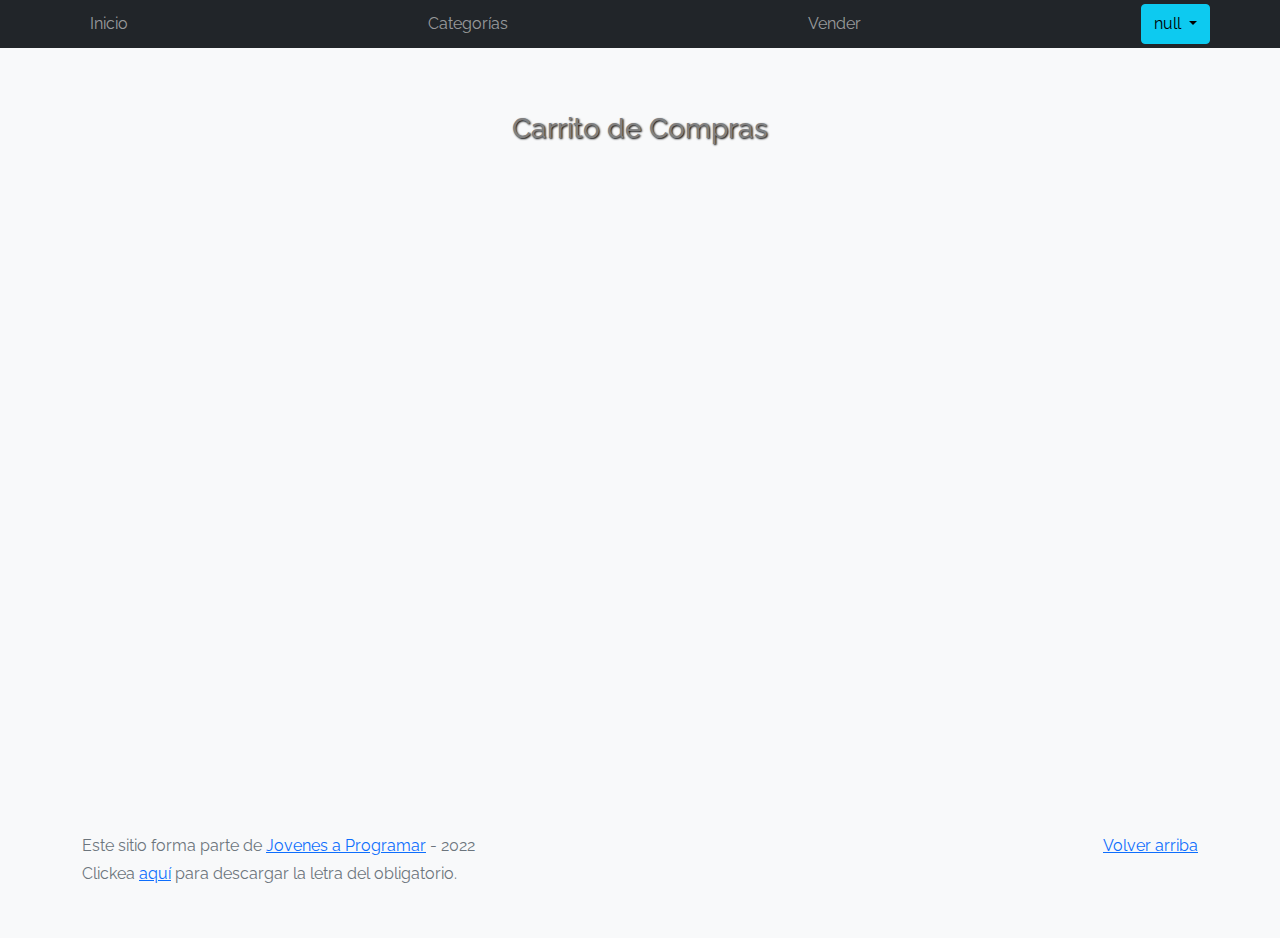
==== cart.html @ de6640c6 "Se agregar menú desplegable de usuario + carga dinámica de categorías (top 3) en página principal" ====
<!DOCTYPE html>
<html lang="es">

<head>
  <meta http-equiv="Content-Type" content="text/html; charset=UTF-8">
  <meta name="viewport" content="width=device-width, initial-scale=1, shrink-to-fit=no">
  <title>eMercado - Todo lo que busques está aquí</title>
  <link href="https://fonts.googleapis.com/css?family=Raleway:300,300i,400,400i,700,700i,900,900i" rel="stylesheet">
  <link href="css/bootstrap.min.css" rel="stylesheet">
  <link href="css/font-awesome.min.css" rel="stylesheet">
  <link href="css/styles.css" rel="stylesheet">
</head>

<body>
  <nav class="navbar navbar-expand-lg navbar-dark bg-dark p-1">
    <div class="container">
      <button class="navbar-toggler" type="button" data-bs-toggle="collapse" data-bs-target="#navbarNav"
        aria-controls="navbarNav" aria-expanded="false" aria-label="Toggle navigation">
        <span class="navbar-toggler-icon"></span>
      </button>
      <div class="collapse navbar-collapse" id="navbarNav">
        <ul class="navbar-nav w-100 justify-content-between">
          <li class="nav-item">
            <a class="nav-link" href="index1.html">Inicio</a>
          </li>
          <li class="nav-item">
            <a class="nav-link" href="categories.html">Categorías</a>
          </li>
          <li class="nav-item">
            <a class="nav-link" href="sell.html">Vender</a>
          </li>
          <div id="perfil" class="row dropdown">
          </div>
        </ul>
      </div>
    </div>
  </nav>
  <main>
    <div class="container">
      <div id="dataCart" class="mt-5 pt-3 pb-3 text-center">
      </div>
    </div>
  </main>
  <footer class="text-muted">
    <div class="container">
      <p class="float-end">
        <a href="#">Volver arriba</a>
      </p>
      <p>Este sitio forma parte de <a href="https://jovenesaprogramar.edu.uy/" target="_blank">Jovenes a Programar</a> -
        2022</p>
      <p>Clickea <a target="_blank" href="Letra.pdf">aquí</a> para descargar la letra del obligatorio.</p>
    </div>
  </footer>
  <div id="spinner-wrapper">
    <div class="lds-ring">
      <div></div>
      <div></div>
      <div></div>
      <div></div>
    </div>
  </div>
  <script src="js/bootstrap.bundle.min.js"></script>
  <script src="js/init.js"></script>
  <script src="js/cart.js"></script>
</body>

</html>
---- css/styles.css ----
.jumbotron,
.card-body,
.container,
.site-header {
  font-family: 'Raleway', serif !important;
}

body {
  background-color: rgb(248, 249, 250);
}

.jumbotron .display-4 {
  font-weight: bold;
}

nav a {
  text-decoration: none;
}

.bd-placeholder-img {
  font-size: 1.125rem;
  text-anchor: middle;
  -webkit-user-select: none;
  -moz-user-select: none;
  -ms-user-select: none;
  user-select: none;
}

@media (min-width: 768px) {
  .bd-placeholder-img-lg {
    font-size: 3.5rem;
  }
}

.jumbotron {
  height: 50vh;
  padding: 5em inherit;
  margin-bottom: 0;
  background-color: #53C0FB;
  background: url('../img/cover_back.png');
  background-size: cover;
  background-position: center;
  background-repeat: no-repeat;
  color: black;
  font-weight: bold;
}

@media (min-width: 768px) {
  .jumbotron {
    padding-top: 6rem;
    padding-bottom: 6rem;
  }
}

.jumbotron p:last-child {
  margin-bottom: 0;
}

.jumbotron-heading {
  font-weight: 300;
}

.jumbotron .container {
  max-width: 40rem;
  background-color: rgba(255, 255, 255, 0.5);
  background-color: red;
  border-radius: 10px;
  text-shadow: 1px 1px 2px grey;
}

.jumbotron .lead {
  font-size: 38px;
}

footer {
  padding-top: 3rem;
  padding-bottom: 3rem;
}

footer p {
  margin-bottom: .25rem;
}

.site-header a {
  color: white;
  transition: ease-in-out color .15s;
}

.site-header .dropdown-menu a {
  color: black;
}

.dropzone {
  border: 2px dashed #0087F7;
  border-radius: 5px;
  background: white;
}

.img-fit {
  max-height: 100%;
}

.alert {
  position: fixed;
  top: 80px;
  width: 50%;
  left: 50%;
  transform: translate(-50%, 0);
}

.lds-ring {
  display: inline-block;
  position: relative;
  width: 64px;
  height: 64px;
  top: 50%;
  left: 50%;
}

.cursor-active {
  cursor: pointer;
}

.left {
  float: left;
  padding: 4px;
  background-color: rgba(255, 255, 255, 0.5);
}

.lds-ring div {
  box-sizing: border-box;
  display: block;
  position: absolute;
  width: 51px;
  height: 51px;
  margin: 6px;
  border: 6px solid #fff;
  border-radius: 50%;
  animation: lds-ring 1.2s cubic-bezier(0.5, 0, 0.5, 1) infinite;
  border-color: #fff transparent transparent transparent;
}

.lds-ring div:nth-child(1) {
  animation-delay: -0.45s;
}

.lds-ring div:nth-child(2) {
  animation-delay: -0.3s;
}

.lds-ring div:nth-child(3) {
  animation-delay: -0.15s;
}

@keyframes lds-ring {
  0% {
    transform: rotate(0deg);
  }

  100% {
    transform: rotate(360deg);
  }
}

.signin {
  width: 100%;
  max-width: 330px;
  padding: 15px;
  margin: auto;
}

#spinner-wrapper {
  position: fixed;
  background-color: rgba(0, 0, 0, 0.5);
  width: 100%;
  height: 100%;
  top: 0;
  left: 0;
  z-index: 1021;
  display: none;
}

main {
  min-height: calc(100vh - 210px);
}

a.custom-card,
a.custom-card:hover {
  color: inherit;
  text-decoration: inherit;
}

.checked {
  color: orange;
}

.jumbotron2 {
  height: 150px;
  margin-top: 0px;
  margin-bottom: 0;
  background: url('../img/login.png');
  background-size: contain;
  background-position: center;
  background-repeat: no-repeat;
}

.container2 {
  text-align: center;
  display: flex;
  justify-content: center;
  background-color: rgb(248, 249, 250);
  border-radius: 10px;
  text-shadow: 1px 1px 2px grey;
  
}

/* From uiverse.io by @adamgiebl */
.cardNeuro {
  max-width: 40em;
  margin-top: 40px;
  width: 450px;
  height: 390px;
  border-radius: 10px;
  background-color: rgb(248, 249, 250);
  box-shadow: 15px 15px 30px #bebebe,
              -15px -15px 30px #ffffff;
  display:flex;
  justify-content: center;
  flex-direction: column;
}

.cardNeuro:hover {
  box-shadow: 0 8px 50px #23232333;
 }

#formLogin {
  display: flex;
  justify-content: center;
  align-items: center;
  flex-direction: column;
}

.inputLogin {
  width: 300px;
  border: none;
  padding: 1rem;
  border-radius: 0.5rem;
  background: #e8e8e8;
  box-shadow: 20px 20px 60px #c5c5c5,
    -20px -20px 60px #ffffff;
  transition: 0.3s;
  box-shadow: inset 5px 5px 10px #a9a9aa77,
              inset -5px -5px 10px #ffffff7e;
  margin-bottom: 10px;
  margin-top: 10px;
}

.inputLogin:hover {
  background: #d4d4d4;
}

.inputLogin:focus {
  outline-color: #e8e8e8;
  background: #e8e8e8;
  box-shadow: inset 20px 20px 60px #c5c5c5,
     inset -20px -20px 60px #ffffff;
  transition: 0.3s;
}
#logout {
  height: 20px;
  padding: 0px 5px;
  font-size: 10px;
  margin-top: 10px;
}

@keyframes rotate624 {
  0% {
    transform: rotate(0deg) translate3d(0, 0, 0);
  }

  25% {
    transform: rotate(3deg) translate3d(0, 0, 0);
  }

  50% {
    transform: rotate(-3deg) translate3d(0, 0, 0);
  }

  75% {
    transform: rotate(1deg) translate3d(0, 0, 0);
  }

  100% {
    transform: rotate(0deg) translate3d(0, 0, 0);
  }
}

@keyframes storm1261 {
  0% {
    transform: translate3d(0, 0, 0) translateZ(0);
  }

  25% {
    transform: translate3d(4px, 0, 0) translateZ(0);
  }

  50% {
    transform: translate3d(-3px, 0, 0) translateZ(0);
  }

  75% {
    transform: translate3d(2px, 0, 0) translateZ(0);
  }

  100% {
    transform: translate3d(0, 0, 0) translateZ(0);
  }
}

.buttonNeuro {
  color: #090909;
  padding: 0.7em 1.7em;
  font-size: 18px;
  border-radius: 0.5em;
  background: #fcfcfc;
  border: 1px solid #e8e8e8;
  transition: all .3s;
  box-shadow: 6px 6px 12px #c5c5c5,
              -6px -6px 12px #ffffff;
  margin-top: 15px;
}

.buttonNeuro:hover {
  border: 1px solid white;
  animation: rotate624 0.7s ease-in-out both;
  background: #c4c4c4;
  color: whitesmoke;
}

.buttonNeuro:hover span {
  animation: storm1261 0.7s ease-in-out both;
  animation-delay: 0.06s;
}
 
.buttonNeuro:active {
  box-shadow: 4px 4px 12px #c5c5c5,
              -4px -4px 12px #ffffff;
}

#g_id_onload {
  margin-top: 20px;
}

#buscar {
  width: 500px;
}

.ocultar {
  display: none;
}

/* From uiverse.io by @alexruix */
.cardProduct {
  margin-top: 30px;
  width: 850px;
  height: 620px;
  background: #f5f5f5;
  position: relative;
  overflow: visible;
  box-shadow: 0 1px 3px rgba(0,0,0,0.12), 0 1px 2px rgba(0,0,0,0.24);
  border-radius: 10px;
  background-color: rgb(248, 249, 250);
  box-shadow: 15px 15px 15px #bebebe,
              0px 0px 5px #b7b7b7;
 }
 
 .cardProduct-img {
  background-color: #e8e8e8;
  height: 40%;
  width: 100%;
  border-radius: .5rem;
  transition: .3s ease;
 }
 
 .cardProduct-info {
  text-align: center;
  text-shadow: 1px 1px 2px grey;
 }
 
 svg {
  width: 60px;
  height: 30px;
 }
 
 .cardProduct-footer {
  width: 100%;
  display: flex;
  justify-content: space-between;
  align-items: center;
  border-top: 1px solid #ddd;
  padding-left: 20px;
  padding-right: 20px;
 }
 
 .cardProduct-title {
  font-weight: 800;
  font-size: 1.6em;
  line-height: 1.3;
  margin-top: 20px;
 }
 
 .cardProduct-body {
  font-size: 1.0em;
  padding-bottom: 10px;
 }
 
 .cardProduct-button {
  border: 1px solid #252525;
  display: flex;
  padding: .2em;
  cursor: pointer;
  border-radius: 50px;
  transition: .3s ease-in-out;
  background-color: rgb(188, 245, 225);
  margin-top: 20px;
 }
 
 .cardProduct-img:hover {
  box-shadow: rgba(226, 196, 63, 0.25) 0px 13px 47px -5px, rgba(180, 71, 71, 0.3) 0px 8px 16px -8px;
 }
 
 .cardProduct-button:hover {
  border: 1px solid #05963d;
  background-color: #16e867;
 }
 
 .price {
  color:rgba(17, 11, 182, 0.573);
  color: #0087F7;
  font-size: 2.0em;
  text-shadow: 1px 1px 2px black;
 }


 /* Slider style */
.containerSlider{
  margin: auto;
  width: 600px;
  padding-top: 30px;
}

ul, li {
    padding: 0;
    margin: 0;
    list-style: none;
}

ul.slider{
  position: relative;
  width: 100%;
  height: 100%;
}

ul.slider li {
    position: absolute;
    left: 0px;
    top: 0px;
    opacity: 0;
    width: inherit;
    height: inherit;
    transition: opacity .5s;
    background:#fff;
}

ul.slider li img{
  width: 100%;
  height: 350px;
  object-fit: cover;
  border-radius: 10px;
}

ul.slider li:first-child {
    opacity: 1;
}

ul.slider li:target {
    opacity: 1;
}

.menu{
  text-align: center;
  margin-top: 300px;
}

.menu li{
  display: inline-block;
  text-align: center;
  margin-top: 60px;
}

.menu li a{
  display: inline-block;
  color: white;
  text-decoration: none;
  background-color: grey;
  width: 30px;
  height: 30px;
  font-size: 20px;
  border-radius: 100%;
}

.comment {
  background-color: rgb(248, 249, 250);
}

.comment:hover {
  background-color: white;
}

.diseño_user {
  font-family:'Raleway', serif !important;
  font-size: medium;
  color:#949191;
}

.design_date {
  font-family:'Raleway', serif !important;
  font-size:small;
  color:#949191;
}

.checked {
 color: orange;
}

#ficha3 {
  text-align: start;
  font-size: medium;
}

/* Selección de estrellas */
#form {
  width: 250px;
  margin: 0 auto;
  height: 50px;
}

#form p {
  text-align: center;
}

#form label {
  font-size: 20px;
}

input[type="radio"] {
  display: none;
}

label {
  color: grey;
}

.clasificacion {
  direction: rtl;
  unicode-bidi: bidi-override;
  float: left;
}

label:hover,
label:hover ~ label {
  color: orange;
}

input[type="radio"]:checked ~ label {
  color: orange;
}

.star {
  font-size: 40px;
}

#relacionados {
  display: contents;
}

.f-right {
  display: contents;
  float: right;
}

.left {
  /*border: 1px solid #0087F7;*/
  display: flex;
  flex-direction: column;
  align-items: start;
  justify-content: start;
}

.center {
  /*border: 1px solid #0087F7;*/
  display: flex;
  flex-direction: column;
  align-items: center;
  justify-content: center;
}

.right {
  /*border: 1px solid #0087F7;*/
  display: flex;
  flex-direction: column;
  align-items: end;
  justify-content: end;
}

.fc-gray {
  color: gray;
  text-shadow: 1px 1px 2px black;
}

.name {
  color: rgb(189, 189, 189);
  text-shadow: 1px 1px 2px black;
  font-weight: 600;
  font-size: 1.3em;
  line-height: 1.0;
}

.shadow {
  box-shadow: 15px 15px 15px #bebebe,
              0px 0px 5px #b7b7b7;
}
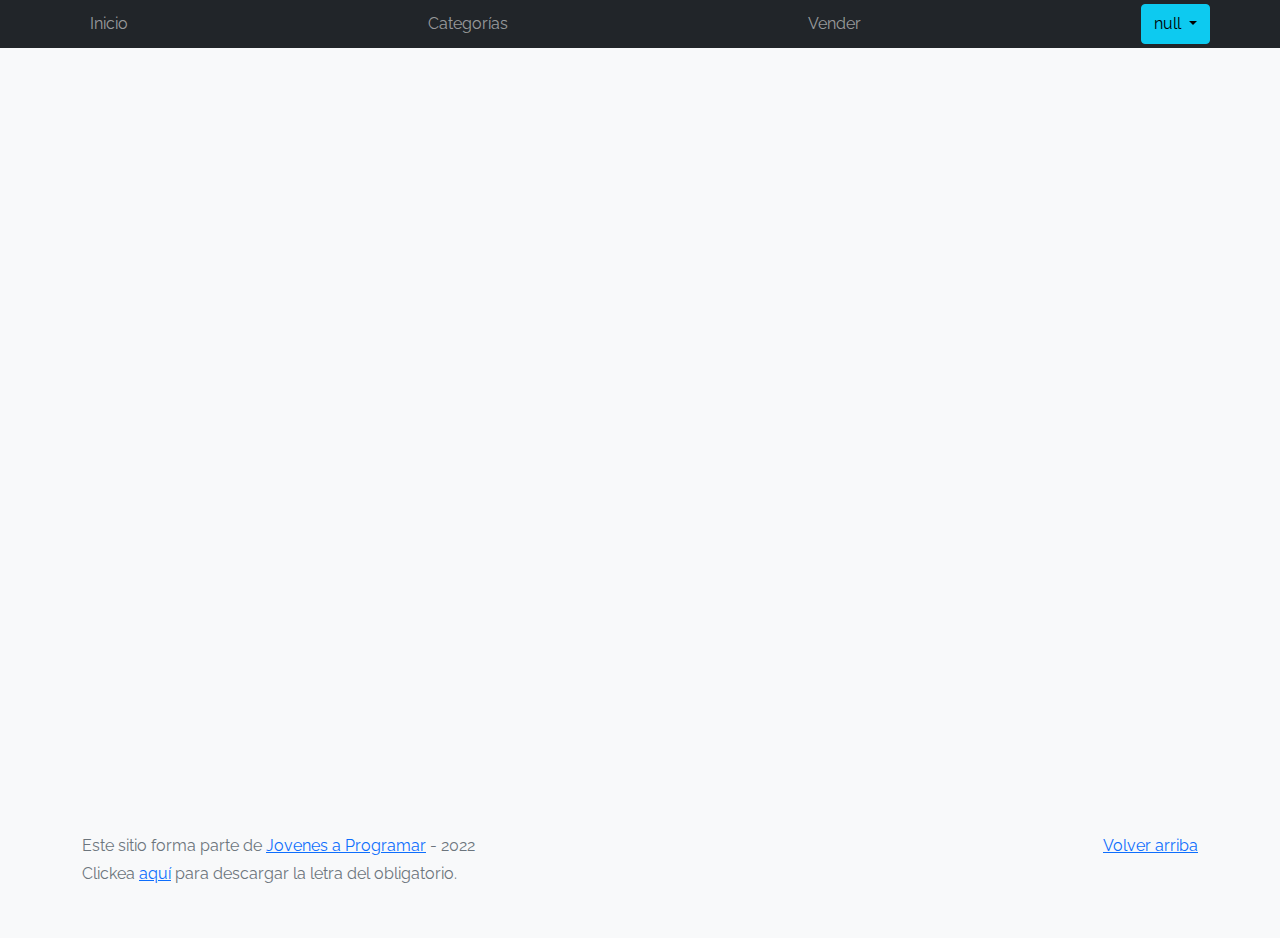
==== commit 72531ee3: "Carrito avanzado" ====
--- a/cart.html
+++ b/cart.html
@@ -37,7 +37,7 @@
   </nav>
   <main>
     <div class="container">
-      <div id="dataCart" class="mt-5 pt-3 pb-3 text-center">
+      <div id="container-cart" class="mt-5 pt-3 pb-3 text-center">
       </div>
     </div>
   </main>
--- a/css/styles.css
+++ b/css/styles.css
@@ -266,6 +266,7 @@
      inset -20px -20px 60px #ffffff;
   transition: 0.3s;
 }
+
 #logout {
   height: 20px;
   padding: 0px 5px;
@@ -441,74 +442,6 @@
   text-shadow: 1px 1px 2px black;
  }
 
-
- /* Slider style */
-.containerSlider{
-  margin: auto;
-  width: 600px;
-  padding-top: 30px;
-}
-
-ul, li {
-    padding: 0;
-    margin: 0;
-    list-style: none;
-}
-
-ul.slider{
-  position: relative;
-  width: 100%;
-  height: 100%;
-}
-
-ul.slider li {
-    position: absolute;
-    left: 0px;
-    top: 0px;
-    opacity: 0;
-    width: inherit;
-    height: inherit;
-    transition: opacity .5s;
-    background:#fff;
-}
-
-ul.slider li img{
-  width: 100%;
-  height: 350px;
-  object-fit: cover;
-  border-radius: 10px;
-}
-
-ul.slider li:first-child {
-    opacity: 1;
-}
-
-ul.slider li:target {
-    opacity: 1;
-}
-
-.menu{
-  text-align: center;
-  margin-top: 300px;
-}
-
-.menu li{
-  display: inline-block;
-  text-align: center;
-  margin-top: 60px;
-}
-
-.menu li a{
-  display: inline-block;
-  color: white;
-  text-decoration: none;
-  background-color: grey;
-  width: 30px;
-  height: 30px;
-  font-size: 20px;
-  border-radius: 100%;
-}
-
 .comment {
   background-color: rgb(248, 249, 250);
 }
@@ -531,6 +464,7 @@
 
 .checked {
  color: orange;
+ text-shadow: 1px 1px 2px black;
 }
 
 #ficha3 {
@@ -576,8 +510,14 @@
   color: orange;
 }
 
-.star {
-  font-size: 40px;
+.star20 {
+  font-size: 20px;
+  text-shadow: 1px 1px 2px black;
+}
+
+.star35 {
+  font-size: 35px;
+  text-shadow: 1px 1px 2px black;
 }
 
 #relacionados {
@@ -594,7 +534,9 @@
   display: flex;
   flex-direction: column;
   align-items: start;
-  justify-content: start;
+  justify-content: center;
+  text-align: start;
+  background-color: transparent;
 }
 
 .center {
@@ -603,6 +545,8 @@
   flex-direction: column;
   align-items: center;
   justify-content: center;
+  text-align: center;
+  background-color: transparent;
 }
 
 .right {
@@ -610,12 +554,21 @@
   display: flex;
   flex-direction: column;
   align-items: end;
-  justify-content: end;
+  justify-content: center;
+  text-align: end;
+  background-color: transparent;
 }
 
 .fc-gray {
   color: gray;
   text-shadow: 1px 1px 2px black;
+}
+
+.fc-black {
+  color: black;
+  text-shadow: 1px 1px 2px black;
+  font-size: 1.6em;
+  text-align: start;
 }
 
 .name {
@@ -629,4 +582,24 @@
 .shadow {
   box-shadow: 15px 15px 15px #bebebe,
               0px 0px 5px #b7b7b7;
+}
+
+.negrita {
+  font-weight: bold;
+}
+
+.quantity {
+  width: 70px;
+  height: 50px;
+  text-align: center;
+  background-color: #ffffff;
+  border-color: #949191;
+  border-style: solid;
+  border-radius: 5px;
+}
+
+.itemCarrito {
+  border-top: 3px solid #5b5d5e;
+  border-bottom: 1px solid #969797;
+  background-color: transparent;
 }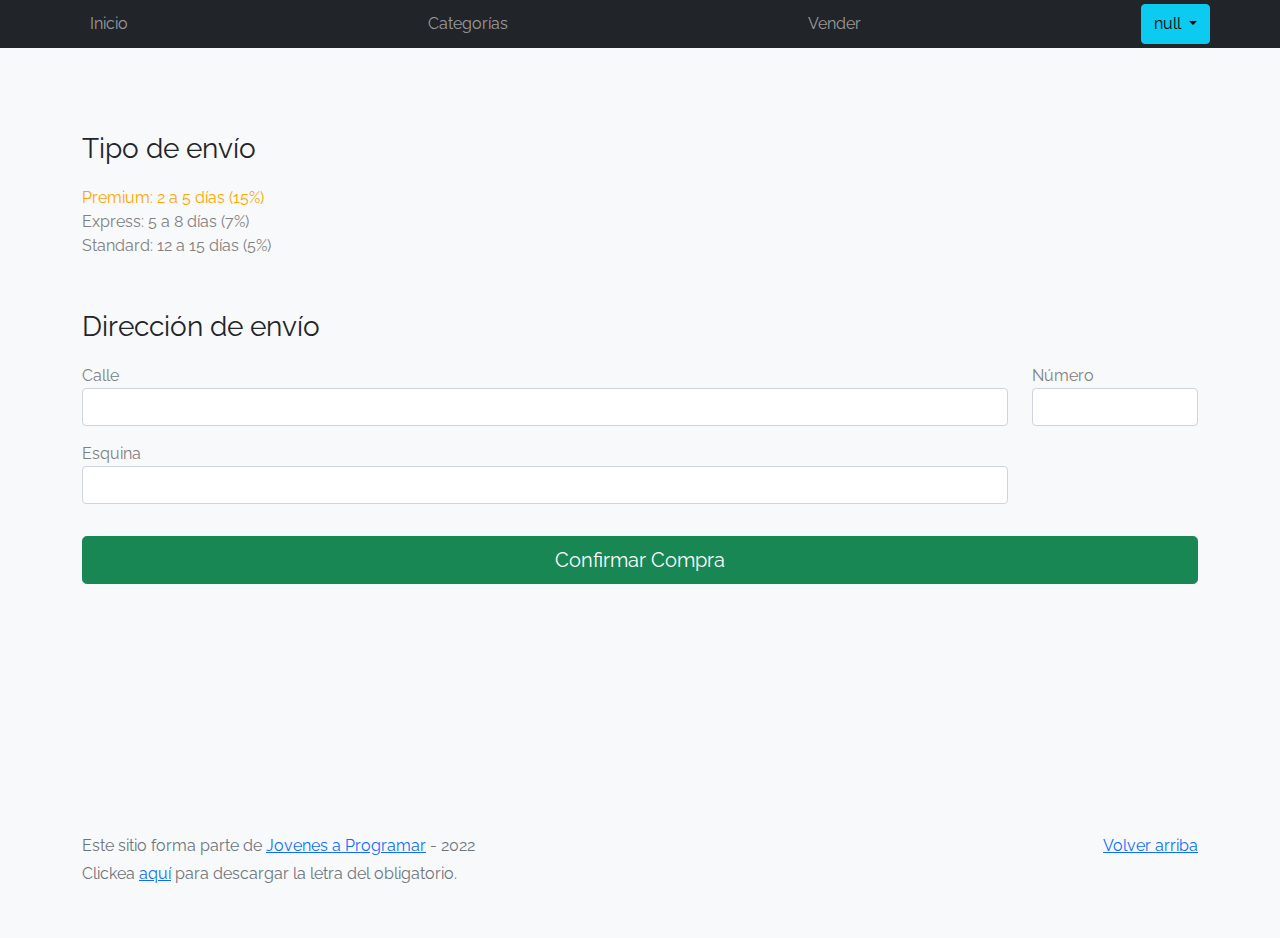
==== commit 9dd7703d: "Cálculo de totales de forma parcial + datos de envío" ====
--- a/cart.html
+++ b/cart.html
@@ -39,6 +39,60 @@
     <div class="container">
       <div id="container-cart" class="mt-5 pt-3 pb-3 text-center">
       </div>
+      <div>
+        <form class="needs-validation" id="shipping-info">
+
+          <!--hr class="mb-4"-->
+          <div class="row">
+            <div class="col-md-6 mb-3">
+              <p class="fs-3">Tipo de envío</p>
+              <div class="d-block my-3">
+                <div class="custom-control custom-radio">
+                  <input id="premiumRadio" name="publicationType" type="radio" class="custom-control-input" checked="" required="">
+                  <label class="custom-control-label" for="premiumRadio">Premium: 2 a 5 días (15%)</label>
+                </div>
+                <div class="custom-control custom-radio">
+                  <input id="expressRadio" name="publicationType" type="radio" class="custom-control-input" required="">
+                  <label class="custom-control-label" for="expressRadio">Express: 5 a 8 días (7%)</label>
+                </div>
+                <div class="custom-control custom-radio">
+                  <input id="standardRadio" name="publicationType" type="radio" class="custom-control-input" required="">
+                  <label class="custom-control-label" for="standardRadio">Standard: 12 a 15 días (5%)</label>
+                </div>
+              </div>
+            </div>
+          </div>
+
+          <p class="fs-3 mt-3">Dirección de envío</p>
+          <div class="row">
+            <div class="col-md-10 mb-3">
+              <label for="calleEnvio">Calle</label>
+              <input id="calleEnvio" name="calleEnvio" class="form-control" placeholder="" required="">
+              <div class="invalid-feedback">
+                Debe ingresar la calle
+              </div>
+            </div>
+            <div class="col-md-2 mb-3">
+              <label for="numeroEnvio">Número</label>
+              <input id="numeroEnvio" name="numeroEnvio" class="form-control" placeholder="" required="">
+              <div class="invalid-feedback">
+                Debe ingresar el número de puerta
+              </div>
+            </div>
+          </div>
+          <div class="row">
+            <div class="col-md-10 mb-3">
+              <label for="esquinaEnvio">Esquina</label>
+              <input id="esquinaEnvio" name="esquinaEnvio" class="form-control" placeholder="" required="">
+              <div class="invalid-feedback">
+                Debe ingresar la esquina
+              </div>
+            </div>
+          </div>         
+          <!--hr class="mb-4"-->
+          <button class="btn btn-success btn-lg mt-3 w-100" type="submit">Confirmar Compra</button>
+        </form>
+      </div>
     </div>
   </main>
   <footer class="text-muted">
--- a/css/styles.css
+++ b/css/styles.css
@@ -414,6 +414,15 @@
   font-size: 1.0em;
   padding-bottom: 10px;
  }
+
+ .cardProduct-bio {
+  font-size: 1.3em;
+  padding-bottom: 10px;
+  font-style: italic;
+  color: #949191;
+  border: none;
+  background-color: transparent;
+ }
  
  .cardProduct-button {
   border: 1px solid #252525;
@@ -602,4 +611,31 @@
   border-top: 3px solid #5b5d5e;
   border-bottom: 1px solid #969797;
   background-color: transparent;
+}
+
+.instagram {
+  color:rgba(17, 11, 182, 0.573);
+  color: #f78000;
+  font-size: 2.6em;
+  text-shadow: 1px 1px 2px black;
+  font-weight: 800;
+  margin-top: 20px;
+}
+
+.linkedin {
+  color:rgba(17, 11, 182, 0.573);
+  color: #0087F7;
+  font-size: 2.6em;
+  text-shadow: 1px 1px 2px black;
+  font-weight: 800;
+  margin-top: 20px;
+}
+
+.socialNetwork {
+  font-weight: 800;
+  font-size: 1.2em;
+  line-height: 0.4;
+  text-align: center;
+  text-shadow: 1px 1px 2px grey;
+  color: white;
 }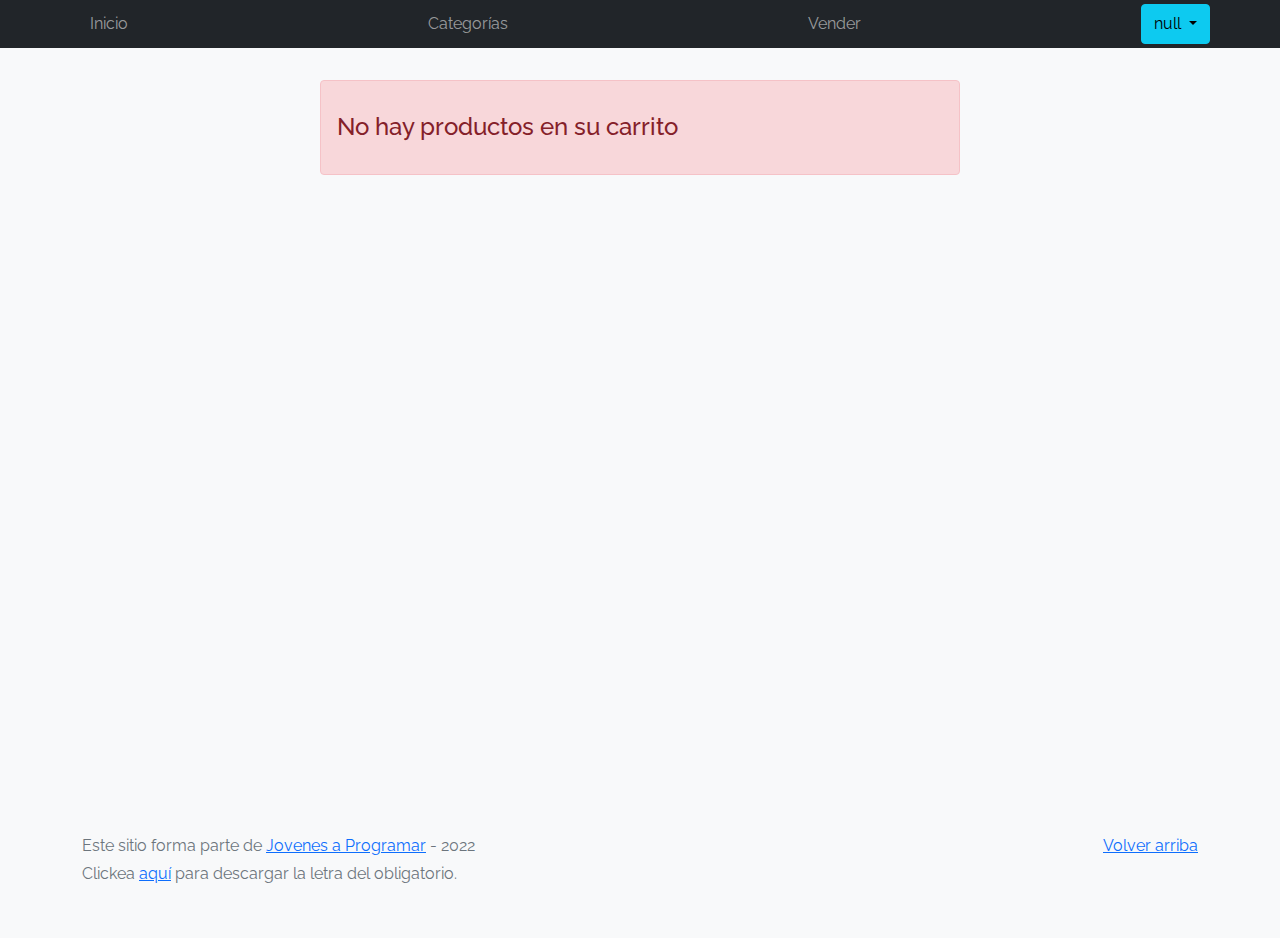
==== commit 654c1efa: "Casi funcional la entrega 6 falta cerrar modal con botón GUARDAR" ====
--- a/cart.html
+++ b/cart.html
@@ -39,24 +39,23 @@
     <div class="container">
       <div id="container-cart" class="mt-5 pt-3 pb-3 text-center">
       </div>
-      <div>
-        <form class="needs-validation" id="shipping-info">
-
-          <!--hr class="mb-4"-->
+      <div id="container-form">
+        <form id="formShippingInfo" class="needs-validation" novalidate>
+
           <div class="row">
-            <div class="col-md-6 mb-3">
+            <div class="col-md-6 mt-4 mb-3">
               <p class="fs-3">Tipo de envío</p>
               <div class="d-block my-3">
                 <div class="custom-control custom-radio">
-                  <input id="premiumRadio" name="publicationType" type="radio" class="custom-control-input" checked="" required="">
+                  <input id="premiumRadio" name="shipmentType" type="radio" class="custom-control-input shipmentType" value="15" checked required>
                   <label class="custom-control-label" for="premiumRadio">Premium: 2 a 5 días (15%)</label>
                 </div>
                 <div class="custom-control custom-radio">
-                  <input id="expressRadio" name="publicationType" type="radio" class="custom-control-input" required="">
+                  <input id="expressRadio" name="shipmentType" type="radio" class="custom-control-input shipmentType" value="7" required>
                   <label class="custom-control-label" for="expressRadio">Express: 5 a 8 días (7%)</label>
                 </div>
                 <div class="custom-control custom-radio">
-                  <input id="standardRadio" name="publicationType" type="radio" class="custom-control-input" required="">
+                  <input id="standardRadio" name="shipmentType" type="radio" class="custom-control-input shipmentType" value="5" required>
                   <label class="custom-control-label" for="standardRadio">Standard: 12 a 15 días (5%)</label>
                 </div>
               </div>
@@ -66,15 +65,15 @@
           <p class="fs-3 mt-3">Dirección de envío</p>
           <div class="row">
             <div class="col-md-10 mb-3">
-              <label for="calleEnvio">Calle</label>
-              <input id="calleEnvio" name="calleEnvio" class="form-control" placeholder="" required="">
+              <label for="calleEnvio col-form-label">Calle</label>
+              <input id="calleEnvio" name="shipmentStreet" class="form-control" placeholder="" required>
               <div class="invalid-feedback">
                 Debe ingresar la calle
               </div>
             </div>
             <div class="col-md-2 mb-3">
               <label for="numeroEnvio">Número</label>
-              <input id="numeroEnvio" name="numeroEnvio" class="form-control" placeholder="" required="">
+              <input id="numeroEnvio" name="shipmentStreetNumber" class="form-control" onkeypress='return validaNumericos(event)' maxlength="4" placeholder="">
               <div class="invalid-feedback">
                 Debe ingresar el número de puerta
               </div>
@@ -83,15 +82,104 @@
           <div class="row">
             <div class="col-md-10 mb-3">
               <label for="esquinaEnvio">Esquina</label>
-              <input id="esquinaEnvio" name="esquinaEnvio" class="form-control" placeholder="" required="">
+              <input id="esquinaEnvio" name="shipmentStreetAcross" class="form-control" placeholder="" required>
               <div class="invalid-feedback">
                 Debe ingresar la esquina
               </div>
             </div>
-          </div>         
-          <!--hr class="mb-4"-->
-          <button class="btn btn-success btn-lg mt-3 w-100" type="submit">Confirmar Compra</button>
+          </div>
+
+          <p class="fs-3 mt-4">Costos</p>
+          <div id="container-summary" class="text-center">
+          </div>
+
+          <p class="fs-3 mt-3">Forma de Pago</p>
+          <div id="container-payment" class="container containerFormaPago form-control w-25 left ps-3 mb-1">
+            <div class="row">
+              <div class="col selectFormaPago">
+                <label id='paymentType'></label>
+              </div>
+              <div class="col selectFormaPago">
+                <button id="btnSelectPayment" onclick="desplegarModal()" type="button" class="btn btn-primary btn-sm" data-bs-toggle="modal" data-bs-target="#popUpMensaje">Seleccionar</button>
+              </div>
+            </div>
+          </div>
+          <div class="col-6 col-sm-3 selectFormaPago invalid-feedback">
+            <label id="mgsError"></label>
+          </div>
+          <button id="btnFinalizarCompra" type="submit" class="btn btn-success btn-lg mt-5 w-100" onclick='confirmarCompra()'>Finalizar Compra</button>
         </form>
+
+        <div id="container-modal">
+          <div class="modal fade" id="popUpMensaje" data-bs-backdrop="static" data-bs-keyboard="false" tabindex="-1" aria-labelledby="staticBackdropLabel" aria-hidden="true">
+            <div class="modal-dialog modal-dialog-centered">
+              <div class="modal-content">
+                  <div class="modal-header bg-dark">
+                      <h5 class="modal-title fw-bold fs-3 text-white" id="staticBackdropLabel">Forma de Pago</h5>
+                      <button type="button" class="btn-close btn-close-white" data-bs-dismiss="modal" aria-label="Close"></button>
+                  </div>
+                  <div id="modalBody" class="modal-body">
+                    <form id="formPayment" class="needs-validation" novalidate>
+                      <div class="d-block my-3">
+                          <div class="custom-control custom-radio">
+                              <input onchange="habilitacionControlesPopUp()" id="cardRadio" name="paymentType" type="radio" class="custom-control-input shipmentType" value="tarjeta">
+                              <label class="custom-control-label fw-bold fs-5" for="cardRadio">Tarjeta de crédito</label>
+                          </div>
+                          <hr class="mb-4">
+          
+                          <div class="row">
+                              <div class="col-md-8 mb-3">
+                                  <label for="cardNumber">Número de tarjeta</label>
+                                  <input id="cardNumber" name="creditCard" class="form-control paymentControl" onkeypress='return validaNumericos(event)' placeholder="" required minlength="16" maxlength="16">
+                                  <div class="invalid-feedback">
+                                      Debe ingresar el número de tarjeta
+                                  </div>
+                              </div>
+                              <div class="col-md-4 mb-3">
+                                  <label for="secureCode">Código de Seg.</label>
+                                  <input id="secureCode" name="creditCard" class="form-control paymentControl" onkeypress='return validaNumericos(event)' placeholder="" required minlength="3" maxlength="3">
+                                  <div class="invalid-feedback">
+                                      Debe ingresar el código de seguridad
+                                  </div>
+                              </div>
+                          </div>
+                          <div class="row">
+                              <div class="col-md-5 mb-3">
+                                  <label for="expireCard">Vencimiento</label>
+                                  <input id="expireCard" name="creditCard" class="form-control paymentControl" onkeypress='return validaNumericos(event)' placeholder="MM/AA" required minlength="4" maxlength="4">
+                                  <div class="invalid-feedback">
+                                      Debe ingresar la fecha de vencimiento
+                                  </div>
+                              </div>
+                          </div>
+          
+                          <div class="custom-control custom-radio mt-5">
+                              <input onchange="habilitacionControlesPopUp()" id="bankRadio" name="paymentType" type="radio" class="custom-control-input shipmentType" value="banco">
+                              <label class="custom-control-label fw-bold fs-5" for="bankRadio">Transferencia bancaria</label>
+                          </div>
+                          <hr class="mb-4">
+                          <div class="row">
+                              <div class="col-md-8 mb-3">
+                                  <label for="numBankAccount">Número de cuenta</label>
+                                  <input id="numBankAccount" name="bankTransfer" class="form-control paymentControl" onkeypress='return validaNumericos(event)' placeholder="" required>
+                                  <div class="invalid-feedback">
+                                      Debe ingresar el número de cuenta
+                                  </div>
+                              </div>
+                          </div>
+                      </div>
+                      <div id="modalFooter" class="right mt-4">
+                        <button id='btnGuardarDatosModal' onclick="validarFormularioFormaPago()" type="submit" class="btn btn-dark mt-3 w-100">Guardar</button>
+                      </div>
+                    </form> 
+                  </div>
+              </div>
+            </div>
+          </div>
+        </div>
+
+      </div>
+      <div id="container-message">
       </div>
     </div>
   </main>
--- a/css/styles.css
+++ b/css/styles.css
@@ -613,6 +613,12 @@
   background-color: transparent;
 }
 
+.totalCarrito {
+  border-top: 3px solid green;
+  border-bottom: 1px solid green;
+  background-color: transparent;
+}
+
 .instagram {
   color:rgba(17, 11, 182, 0.573);
   color: #f78000;
@@ -638,4 +644,26 @@
   text-align: center;
   text-shadow: 1px 1px 2px grey;
   color: white;
+}
+
+.colExtra {
+  width: 500px;
+}
+
+.fontCalibri {
+  font-family: 'Calibri' !important;
+}
+
+.selectFormaPago {
+  display: flex;
+  flex-direction: column;
+  align-items: start;
+  justify-content: center;
+  text-align: start;
+  background-color: transparent;
+}
+
+.containerFormaPago {
+  border-radius: 5px;
+  padding-top: 5px;
 }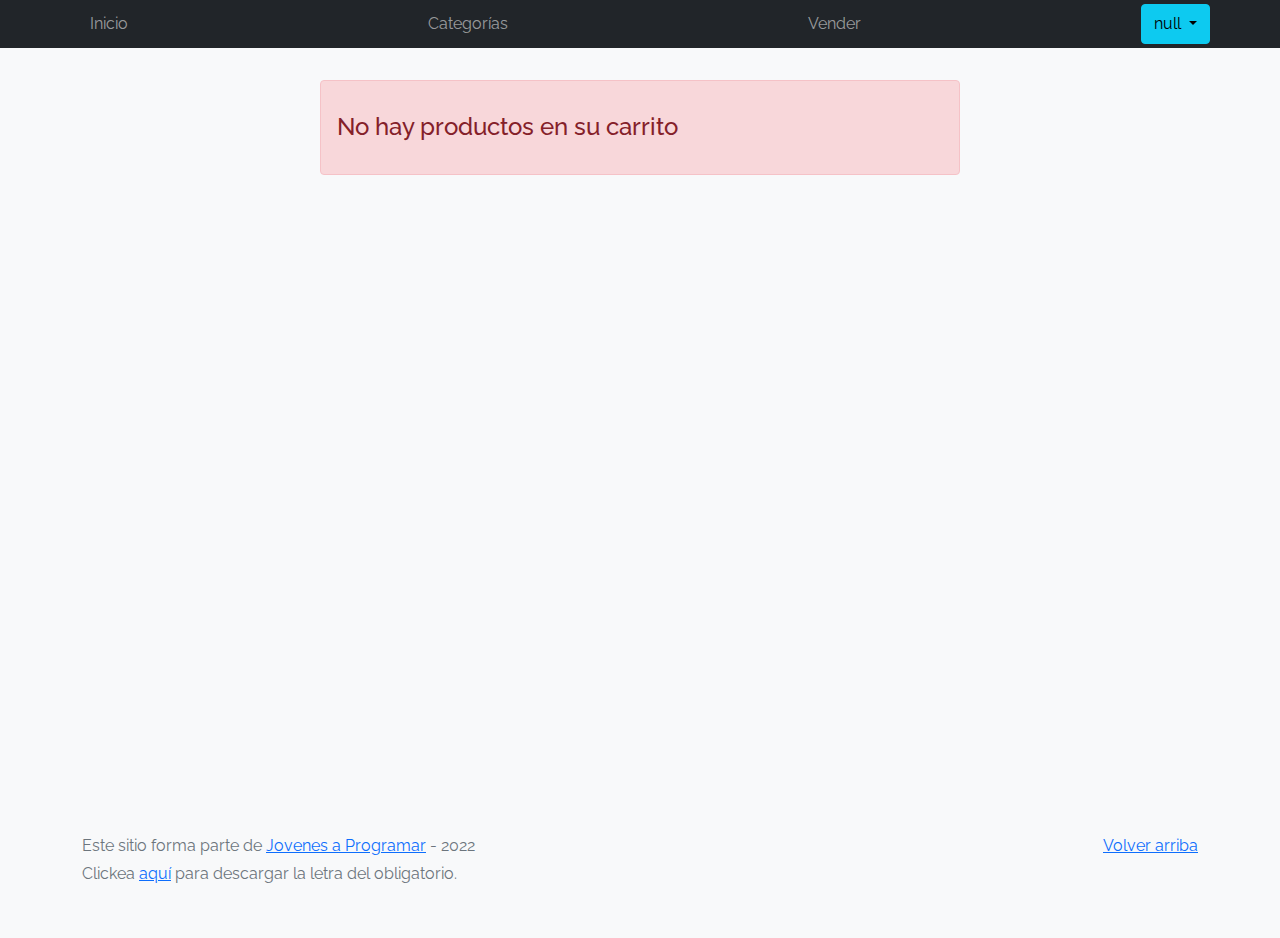
==== commit 98b597ad: "Ajustes en consumo de API Local/Jap" ====
--- a/cart.html
+++ b/cart.html
@@ -37,7 +37,7 @@
   </nav>
   <main>
     <div class="container">
-      <div id="container-cart" class="mt-5 pt-3 pb-3 text-center">
+      <div id="container-cart" class="mt-5 pt-3 pb-4 text-center">
       </div>
       <div id="container-form">
         <form id="formShippingInfo" class="needs-validation" novalidate>
@@ -116,7 +116,7 @@
               <div class="modal-content">
                   <div class="modal-header bg-dark">
                       <h5 class="modal-title fw-bold fs-3 text-white" id="staticBackdropLabel">Forma de Pago</h5>
-                      <button type="button" class="btn-close btn-close-white" data-bs-dismiss="modal" aria-label="Close"></button>
+                      <button id="btnCloseModal" type="button" class="btn-close btn-close-white" data-bs-dismiss="modal" aria-label="Close"></button>
                   </div>
                   <div id="modalBody" class="modal-body">
                     <form id="formPayment" class="needs-validation" novalidate>
@@ -202,7 +202,9 @@
     </div>
   </div>
   <script src="js/bootstrap.bundle.min.js"></script>
+  <script src="js/global.js"></script>
   <script src="js/init.js"></script>
+  <script src="js/usuario.js"></script>
   <script src="js/cart.js"></script>
 </body>
 
--- a/css/styles.css
+++ b/css/styles.css
@@ -539,7 +539,6 @@
 }
 
 .left {
-  /*border: 1px solid #0087F7;*/
   display: flex;
   flex-direction: column;
   align-items: start;
@@ -549,7 +548,6 @@
 }
 
 .center {
-  /*border: 1px solid #0087F7;*/
   display: flex;
   flex-direction: column;
   align-items: center;
@@ -559,7 +557,6 @@
 }
 
 .right {
-  /*border: 1px solid #0087F7;*/
   display: flex;
   flex-direction: column;
   align-items: end;
@@ -608,8 +605,20 @@
 }
 
 .itemCarrito {
-  border-top: 3px solid #5b5d5e;
   border-bottom: 1px solid #969797;
+  background-color: transparent;
+}
+
+.titulosCarrito {
+  border-top: 1px solid #969797;
+  border-bottom: 3px solid #5b5d5e;
+  background-color: transparent;
+  color: black;
+  background-color: #8c8e8f;
+}
+
+.itemCarritoCard {
+  border: 1px solid rgb(212, 212, 212);
   background-color: transparent;
 }
 
@@ -666,4 +675,12 @@
 .containerFormaPago {
   border-radius: 5px;
   padding-top: 5px;
+}
+
+.imgProfile {
+  width: 200px;
+  height: 200px;
+  border: 3px solid #bebebe;
+  /*box-shadow: 0 1px 3px rgba(0,0,0,0.12), 0 1px 2px rgba(0,0,0,0.24);*/
+  box-shadow: 5px 5px 15px #bebebe, 0px 0px 5px #b7b7b7;
 }